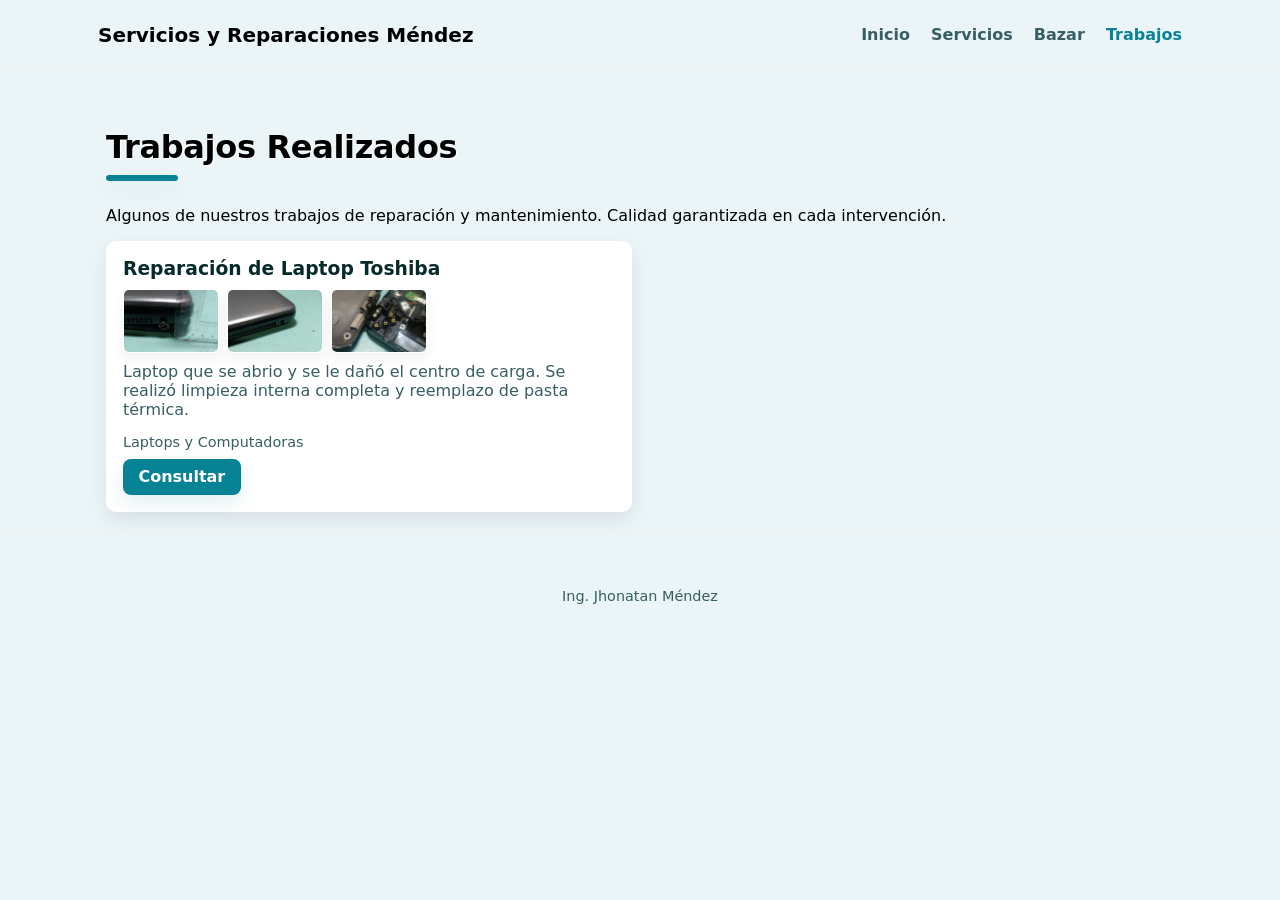
==== trabajos.html @ 8ff0336d "añadida seccion trabajos realizados" ====
<!doctype html>
<html lang="es">
<head>
  <meta charset="utf-8" />
  <meta name="viewport" content="width=device-width,initial-scale=1" />
  <title>Trabajos Realizados - Servicios y Reparaciones Méndez</title>
  <meta name="description" content="Galería de trabajos realizados - reparaciones de electrodomésticos y electrónica." />
  <link rel="stylesheet" href="css/styles.css">
</head>
<body>
  <header class="site-header">
    <div class="container header-inner">
      <h1 class="brand">Servicios y Reparaciones Méndez</h1>
      <nav class="nav">
        <a href="index.html#hero">Inicio</a>
        <a href="index.html#servicios">Servicios</a>
        <a href="index.html#bazar">Bazar</a>
        <a href="#trabajos" class="active">Trabajos</a>
      </nav>
    </div>
  </header>

  <main>
    <section id="trabajos" class="seccion-trabajos container">
      <h2>Trabajos Realizados</h2>
      <p class="muted">Algunos de nuestros trabajos de reparación y mantenimiento. Calidad garantizada en cada intervención.</p>
      
      <div id="trabajos-list" class="grid trabajos-grid" aria-live="polite">
        <!-- tarjetas generadas dinámicamente -->
      </div>
    </section>
  </main>

  <footer class="site-footer">
    <div class="container">
      <p>Ing. Jhonatan Méndez</p>
    </div>
  </footer>
  
  <script src="js/trabajos.js" defer></script>
</body>
</html>
---- css/styles.css ----
:root{
  /* Nueva paleta integrada */
  --bg: #EBF4F6;          /* fondo principal (muy claro) */
  --primary-dark: #09637E;/* color principal oscuro */
  --accent: #088395;      /* color de acción (botones) */
  --primary-light: #7AB2B2;/* color secundario / acentos suaves */

  /* superficies y componentes */
  --card: #ffffff;               /* fondo de tarjetas */
  --card-plate: rgba(8,131,149,0.06); /* brillo leve sobre cartas */
  --surface: #f1f7f8;            /* superficies intermedias */

  /* tipografía / contraste */
  --text: #072b2b;   /* texto principal oscuro (antes --white) */
  --muted: #375e62;  /* texto secundario más suave */
  --soft-border: rgba(7,34,39,0.06);

  --gap:1rem;
  --max-width:1100px;
  font-family: Inter, system-ui, -apple-system, "Segoe UI", Roboto, "Helvetica Neue", Arial;
}
*{box-sizing:border-box}
html,body{height:100%}
body{
  margin:0;
  background: var(--bg) !important;
  background-image: none !important;
}

/* Aplicar colores nuevos */
body{
  background: var(--bg) !important;
  color: var(--text);
}
.site-header,
.container{ background: transparent; }

/* Tarjetas y paneles */
.card,
.item-card,
.service-item{
  background-color: var(--card);
  border: 1px solid var(--soft-border);
  color: var(--text);
  box-shadow: 0 8px 20px rgba(5,20,20,0.04);
}

/* Texto secundario */
.lead,
.item-desc,
.item-meta,
.service-text p{ color: var(--muted); }

/* Botones de acción */
.btn-cta{
  background: var(--accent);
  color: #fff;
  box-shadow: 0 6px 18px rgba(8,131,149,0.10);
}

/* Bordes y detalles */
.hero-visual,
.decor-img{ border:1px solid var(--soft-border); }

/* Lightbox: ajustar fondo para paleta clara */
.lightbox-overlay{ background: rgba(7,34,39,0.65); }

main{
  background: none !important;
}

/* Contenedor principal: margen lateral y ancho máximo */
.container{
  width: calc(100% - 2rem);
  max-width: var(--max-width);
  margin: 0 auto;
  padding: 1.25rem 1rem; /* evita que el contenido quede pegado al borde */
}

/* header */
.site-header{
  padding: 0.6rem 0;
  min-height: 64px;
  display: block;
  background: transparent;
  z-index: 30;
  border-bottom: 1px solid rgba(255,255,255,0.03);
}
.header-inner{
  display:flex;
  align-items:center;
  justify-content:space-between;
  gap:1rem;
  padding: 0 0.5rem;
}
.brand{ font-size:1.25rem; font-weight:700; color:var(--white); }
.nav a{ color:var(--muted); text-decoration:none; margin-left:1rem; font-weight:600; }
.nav a:hover{ color:var(--white); }
.nav a.active{ color:var(--accent); }

/* logo header */
.logo-img{
  height:36px;
  display:inline-block;
  filter:brightness(1.03) saturate(.95);
}

/* hero */
.hero{
  /* aumentar espacio vertical y altura mínima */
  padding:5rem 0;
  min-height:480px;
  display:flex;
  align-items:center; /* centra .container verticalmente */
  position:relative;
  overflow:hidden;
}

/* ajustes para pantallas grandes */
@media (min-width:1100px){
  .hero{ padding:6rem 0; min-height:560px; }
}

/* Texto del hero: más llamativo */
.hero .hero-text{
  max-width:760px;
  padding:1rem;
  color: var(--white);
}

/* Titular grande y con detalle visual */
.hero .hero-text h2{
  margin:0 0 .45rem;
  font-size: clamp(1.8rem, 4.8vw, 3.4rem); /* responsivo */
  line-height:1.02;
  font-weight:800;
  color: #ffffff;
  text-shadow: 0 10px 30px rgba(2,8,23,0.45);
  letter-spacing: -0.01em;
  position:relative;
}

/* barra de acento debajo del título */
.hero .hero-text h2::after{
  content: "";
  display:block;
  width:64px;
  height:6px;
  background: var(--accent);
  border-radius:6px;
  margin-top:12px;
  box-shadow: 0 8px 20px rgba(8,131,149,0.12);
}

/* Subtítulo más visible */
.hero .lead{
  margin:0 0 1.1rem;
  font-size: clamp(1rem, 2.4vw, 1.125rem);
  color: rgba(255,255,255,0.92);
  text-shadow: 0 6px 18px rgba(2,8,23,0.28);
}

/* Mantener CTA visible y con buen contraste */
.btn-cta{
  padding:.68rem 1rem;
  font-size:1rem;
  border-radius:10px;
  box-shadow: 0 12px 28px rgba(8,131,149,0.12);
}

/* Ajustes móviles: reducir alturas y tamaños */
@media (max-width:640px){
  .hero{ padding:2.2rem 0; min-height:260px; }
  .hero .hero-text h2{ font-size:1.4rem; line-height:1.08; }
  .hero .hero-text h2::after{ width:48px; height:5px; margin-top:10px; }
  .hero .lead{ font-size:0.98rem; }
  .btn-cta{ padding:.5rem .75rem; font-size:.95rem; }
}

/* slideshow wrapper sits behind the content */
.hero-banner{
  position:absolute;
  inset:0;
  z-index:0;
  pointer-events:none;
}

/* slides: cover, centered, crossfade via keyframes */
.hero-slide{
  position:absolute;
  inset:0;
  background-size:cover;
  background-position:center;
  background-repeat:no-repeat;
  opacity:0;
  transform: scale(1.02);
  transition: opacity .6s ease;
  animation: slideFade 16s linear infinite;
}

/* stagger start times for 4 slides (16s total -> 4s each visible) */
.hero-banner .hero-slide:nth-child(1){ animation-delay: 0s; }
.hero-banner .hero-slide:nth-child(2){ animation-delay: 4s; }
.hero-banner .hero-slide:nth-child(3){ animation-delay: 8s; }
.hero-banner .hero-slide:nth-child(4){ animation-delay: 12s; }

/* ensure content sits above slides */
.hero .container{ position:relative; z-index:2; }

/* optional semi-opaque overlay for legibility */
.hero::before{
  content:"";
  position:absolute;
  inset:0;
  z-index:1;
  border-radius:inherit;
  background: rgba(7,34,39,0.18); /* ajustar opacidad si hace falta */
  pointer-events:none;
}

/* keyframes: each slide fades in, stays, then fades out */
@keyframes slideFade{
  0%   { opacity:0; transform: scale(1.02); }
  6%   { opacity:1; transform: scale(1); }
  24%  { opacity:1; transform: scale(1); }
  30%  { opacity:0; transform: scale(1.02); }
  100% { opacity:0; transform: scale(1.02); }
}

/* pequeño ajuste responsive */
@media (max-width:540px){
  .hero{ border-radius:10px; }
  .hero::before{ background: rgba(7,34,39,0.22); }
}

/* Visual secundario: placa suave sobre el fondo para contraste */
.hero-visual{
  
  border:1px solid var(--soft-white);
  min-height:140px;
  padding:0.75rem;
  border-radius:10px;
  box-shadow:0 8px 20px rgba(0,0,0,0.12);
  background-color: rgba(255,255,255,0.02) !important;
  background-image: none !important;
}

/* estilos para el SVG hero */
.hero-svg{
  width:180px;
  height:120px;
  color:var(--muted); /* usa color gris */
  display:block;
}

/* servicios */
.seccion-servicios h2,.seccion-bazar h2{margin-top:0}
.servicios-grid{
  display:flex;
  flex-direction:column;
  gap:1.25rem;
  margin-top:1rem;
}

/* Separación entre hero y la sección de servicios */
.seccion-servicios{
  margin-top: 2.5rem;    /* espacio desde el hero */
  padding-top: 0.75rem;  /* espacio interno extra para que el h2 respire */
}

/* Asegurar que el h2 no quede pegado al borde */
.seccion-servicios h2{
  margin-top: 0.5rem;    /* empuja el título hacia abajo respecto al inicio de la sección */
}

/* opcional: más separación en pantallas grandes */
@media (min-width:1100px){
  .seccion-servicios{ margin-top:3.5rem; padding-top:1rem; }
}

/* Cada item es un grid de dos columnas (texto + imagen) */
.service-item{
  display:grid;
  grid-template-columns: 1fr 360px;
  gap:1rem;
  align-items:center;
  
  border-radius:10px;
  padding:1rem;
  border:1px solid var(--soft-white);
  background-color: var(--card) !important;
  background-image: none !important;
}

/* Alternar: para pares invertir columnas (imagen a la izquierda) */
.service-item:nth-child(even){
  grid-template-columns: 360px 1fr;
}

/* Texto e imagen: estilos */
.service-text h3{margin:0 0 .5rem;color:var(--white)}
.service-text p{margin:0;color:var(--muted)}
.service-media img{
  width:100%;
  height:100%;
  max-height:220px;
  object-fit:cover;
  border-radius:8px;
  border:1px solid rgba(255,255,255,0.04);
  box-shadow:0 8px 24px rgba(2,8,23,0.12);
}

/* Mobile: apilar texto encima de imagen y ajustar paddings */
@media (max-width:900px){
  .service-item{
    grid-template-columns:1fr;
    gap:.75rem;
    padding:.85rem;
  }
  .service-item:nth-child(even){
    grid-template-columns:1fr;
  }
  .service-media img{ max-height:180px }
}
  
/* bazar */
.bazar-grid{
  display:grid;
  grid-template-columns:repeat(3,1fr);
  gap:1rem;
}
.item-title{margin:0 0 .4rem}
.item-desc{color:var(--muted);margin:0 0 .6rem}
.item-meta{color:var(--muted);font-size:.9rem;margin-bottom:.6rem}
.card-actions{display:flex;gap:.5rem}
.btn-outline{background:transparent;border:1px solid rgba(255,255,255,0.06);color:var(--white);padding:.5rem .75rem;border-radius:8px;text-decoration:none}
.item-images{
  display:flex;
  gap:0.5rem;
  margin:0.6rem 0;
  flex-wrap:wrap;
}
.item-img{
  width:96px;
  height:64px;
  object-fit:cover;
  border-radius:6px;
  border:1px solid rgba(255,255,255,0.04);
  cursor:pointer;
}
@media (max-width:540px){
  .item-img{width:72px;height:48px}
}

/* Restaurar contorno y elevación para tarjetas del bazar (item-card) */
.item-card{
  border: 1px solid rgba(255,255,255,0.06);
  
  box-shadow: 0 8px 20px rgba(2,8,23,0.08);
  border-radius:10px;
  padding:1rem;
}

/* Espaciado y acciones dentro de la card */
.item-card .card-actions{
  margin-top:0.6rem;
  display:flex;
  gap:0.5rem;
  align-items:center;
}

/* Miniaturas dentro de la card: visual consistente */
.item-card .item-images{ margin-bottom:0.6rem; }
.item-card .item-img{
  border:1px solid rgba(255,255,255,0.04);
  box-shadow:0 6px 14px rgba(2,8,23,0.06);
  cursor:pointer;
}

/* franja decorativa */
.decor-strip{padding:0;margin-top:1rem;margin-bottom:1rem}
.decor-grid{
  display:flex;
  gap:.75rem;
  align-items:center;
  justify-content:center;
}
.decor-img{
  width:100%;
  max-width:300px;
  height:140px;
  object-fit:cover;
  border-radius:8px;
  border:1px solid var(--soft-white);
  box-shadow:0 8px 18px rgba(2,8,23,0.08);
  opacity:0.98;
}

/* footer */
.site-footer{padding:1.25rem 0;border-top:1px solid rgba(255,255,255,0.03);padding-bottom: 0rem;text-align:center;color:var(--muted);font-size:.9rem}

/* Lightbox */
.lightbox-overlay{
  position:fixed;
  inset:0;
  display:flex;
  align-items:center;
  justify-content:center;
  background:rgba(2,6,12,0.75);
  z-index:9999;
  padding:1.5rem;
  opacity:0;
  pointer-events:none;
  transition:opacity .18s ease;
}
.lightbox-overlay.open{pointer-events:auto; opacity:1;}
.lightbox-inner{
  max-width:1100px;
  width:100%;
  max-height:90vh;
  display:flex;
  align-items:center;
  justify-content:center;
  position:relative;
}
.lightbox-img{
  max-width:100%;
  max-height:90vh;
  border-radius:8px;
  box-shadow:0 18px 40px rgba(0,0,0,0.6);
  object-fit:contain;
  background:#111;
}
.lightbox-close, .lightbox-nav{
  position:absolute;
  border:0;
  color:var(--white);
  padding:.5rem;
  border-radius:6px;
  cursor:pointer;
  backdrop-filter:blur(4px);
}
.lightbox-close{top:8px;right:8px}
.lightbox-nav{top:50%;transform:translateY(-50%);width:44px;height:44px;display:flex;align-items:center;justify-content:center}
.lightbox-prev{left:8px}
.lightbox-next{right:8px}

/* pequeño ajuste para mobile */
@media (max-width:540px){
  .lightbox-nav{width:40px;height:40px}
}

/* responsive */
@media (max-width:900px){
  .hero-grid{grid-template-columns:1fr}
  .servicios-grid{grid-template-columns:repeat(2,1fr)}
  .bazar-grid{grid-template-columns:repeat(2,1fr)}
  .container{ padding-left:0.75rem; padding-right:0.75rem; }
  .header-inner{ padding-left:0.5rem; padding-right:0.5rem; }
}
@media (max-width:540px){
  .servicios-grid{grid-template-columns:1fr}
  .bazar-grid{grid-template-columns:1fr}
  .device-illustration{width:140px;height:100px;font-size:2rem}
  .hero-text h2{font-size:1.4rem}
  .item-img{width:72px;height:48px}
  .hero-visual{ min-height:140px; padding:.6rem; }
  .hero{ padding:2rem 0; border-radius:8px; }
  .hero-visual{ min-height:120px; padding:0.6rem; }
}

/* Asegurar color de texto por defecto (evita que aparezcan textos en negro) */
html, body { color: var(--white); }

/* Forzar colores dentro de tarjetas y secciones para consistencia */
.card,
.item-card,
.service-item,
.service-text,
.service-text h3,
.service-text p,
.item-title,
.item-desc,
.item-meta,
.lead {
  color: inherit; /* hereda var(--white) o var(--muted) donde corresponda */
}
.service-text p, .item-desc, .item-meta, .lead { color: var(--muted); }

/* Imágenes responsivas y evitar overflow */
img { max-width:100%; height:auto; display:block; }

/* Reforzar espacio interno en sections para que no queden pegadas */
.seccion-servicios, .seccion-bazar, .hero {
  padding-top: 1rem;
  padding-bottom: 1rem;
}

/* Restaurar estilos del hero: texto y CTA */
.hero{ position:relative; overflow:hidden; }

/* Contenido encima del banner */
.hero .container{ position:relative; z-index:2; }

/* Texto del hero */
.hero .hero-text{
  max-width:680px;
  padding:1rem;
  color: var(--text);
}
.hero .hero-text h2{
  margin:0 0 .6rem;
  font-size:2rem;
  line-height:1.08;
  color: #ffffff;
  text-shadow: 1px 1px black;
  
}
.hero .lead{
  margin:0 0 1rem;
  font-size:1.05rem;
  color: #ffffff;
  text-shadow: 1px 1px black;
}

/* Botones */
.btn{
  display:inline-block;
  font-weight:600;
  text-decoration:none;
  padding:.56rem .9rem;
  border-radius:8px;
  line-height:1;
  cursor:pointer;
  transition: transform .12s ease, box-shadow .12s ease, opacity .12s ease;
}
.btn-cta{
  background: var(--accent);
  color:#fff;
  border:1px solid rgba(0,0,0,0.04);
  box-shadow: 0 8px 20px rgba(8,131,149,0.12);
}
.btn-cta:hover{ transform: translateY(-2px); box-shadow: 0 14px 30px rgba(8,131,149,0.16); }
.btn-cta:active, .btn-cta:focus{ transform:none; outline:3px solid rgba(8,131,149,0.12); outline-offset:2px; }

/* Asegura hero-visual/banners detrás del texto */
.hero-banner, .hero-slideshow, .hero-slide{ z-index:0; pointer-events:none; }
.hero-visual{ z-index:1; }

/* Ajustes móviles */
@media (max-width:640px){
  .hero .hero-text h2{ font-size:1.4rem; }
  .btn-cta{ padding:.5rem .75rem; border-radius:7px; }
}

/* Titulares más llamativos para Servicios, Bazar y Trabajos */
.seccion-servicios h2,
.seccion-bazar h2,
.seccion-trabajos h2 {
  margin: 0 0 1rem;
  font-size: clamp(1.4rem, 2.8vw, 2rem);
  line-height: 1.05;
  font-weight: 800;
  color: rgb(0, 0, 0);
  text-shadow: 1px 1px rgb(255, 255, 255);
  letter-spacing: -0.01em;
  position: relative;
  padding-bottom: 0.6rem;
  text-transform: none;
}

/* barra de acento bajo el título (decorativa) */
.seccion-servicios h2::after,
.seccion-bazar h2::after,
.seccion-trabajos h2::after{
  content: "";
  display: block;
  width: 72px;
  height: 6px;
  background: var(--accent);
  border-radius: 6px;
  margin-top: 10px;
  box-shadow: 0 8px 20px rgba(8,131,149,0.08);
}

/* variante compacta en pantallas pequeñas */
@media (max-width:540px){
  .seccion-servicios h2,
  .seccion-bazar h2,
  .seccion-trabajos h2{
    font-size: 1.25rem;
    padding-bottom: .45rem;
  }
  .seccion-servicios h2::after,
  .seccion-bazar h2::after,
  .seccion-trabajos h2::after{
    width: 56px;
    height: 5px;
    margin-top:8px;
  }
}

/* Estilos específicos para Trabajos Realizados */
.trabajos-grid{
  display:grid;
  grid-template-columns:repeat(2,1fr);
  gap:1rem;
}

.trabajo-card{
  border: 1px solid rgba(255,255,255,0.06);
  box-shadow: 0 8px 20px rgba(2,8,23,0.08);
  border-radius:10px;
  padding:1rem;
  background-color: var(--card);
  color: var(--text);
}

.trabajo-title{margin:0 0 .4rem}
.trabajo-desc{color:var(--muted);margin:0 0 .6rem}
.trabajo-meta{color:var(--muted);font-size:.9rem;margin-bottom:.6rem}
.trabajo-images{
  display:flex;
  gap:0.5rem;
  margin:0.6rem 0;
  flex-wrap:wrap;
}
.trabajo-img{
  width:96px;
  height:64px;
  object-fit:cover;
  border-radius:6px;
  border:1px solid rgba(255,255,255,0.04);
  cursor:pointer;
  box-shadow:0 6px 14px rgba(2,8,23,0.06);
}

/* Separación para sección de trabajos */
.seccion-trabajos{
  margin-top: 2.5rem;
  padding-top: 0.75rem;
}

.seccion-trabajos h2{
  margin-top: 0.5rem;
}

/* Responsive para trabajos */
@media (max-width:900px){
  .trabajos-grid{grid-template-columns:1fr}
}

@media (max-width:540px){
  .trabajo-img{width:72px;height:48px}
}

/* Espaciado y acciones dentro de la card de trabajo */
.trabajo-card .card-actions{
  margin-top:0.6rem;
  display:flex;
  gap:0.5rem;
  align-items:center;
}

/* Miniaturas dentro de la card de trabajo */
.trabajo-card .trabajo-images{ margin-bottom:0.6rem; }
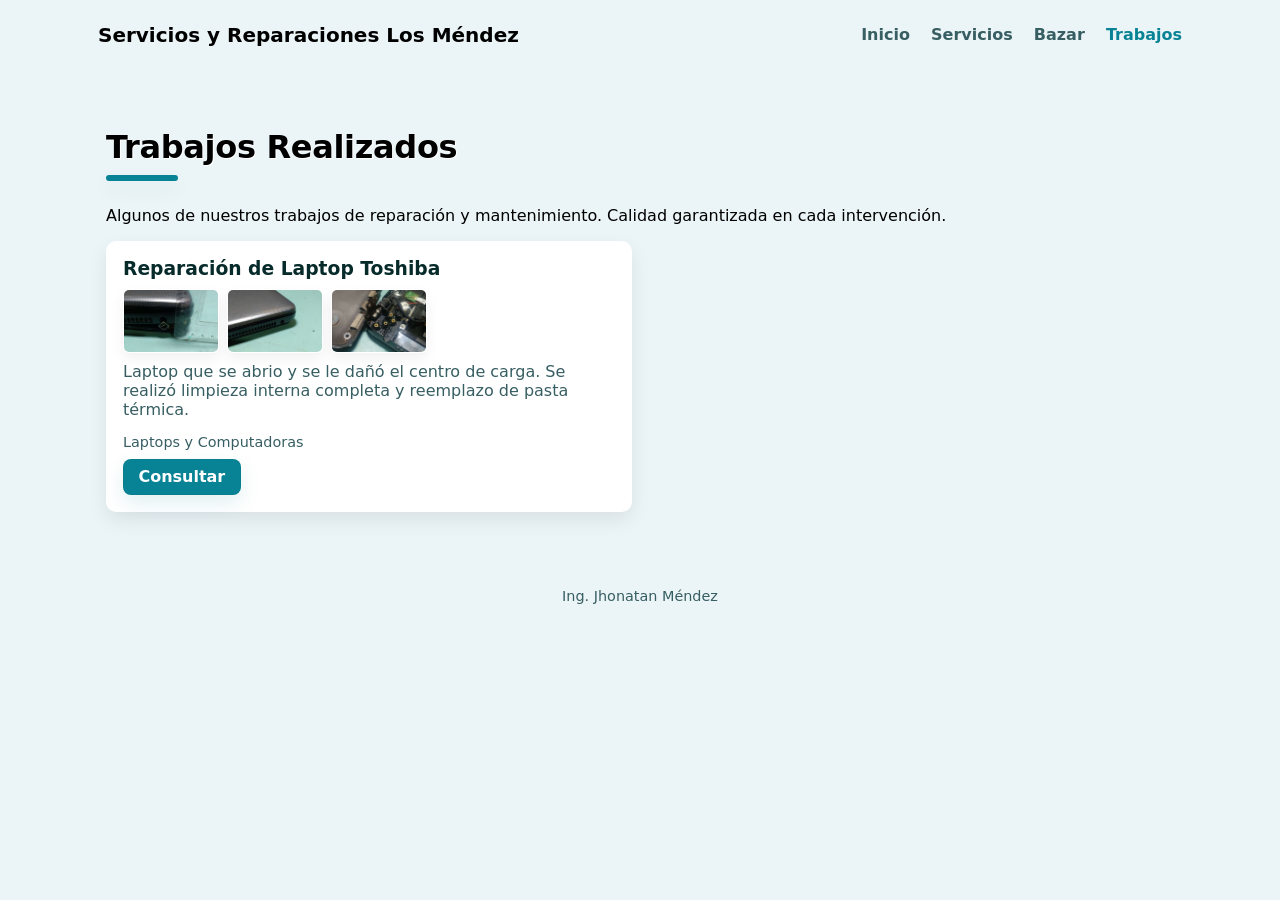
==== commit 6b609381: "le puse los mendez" ====
--- a/trabajos.html
+++ b/trabajos.html
@@ -3,14 +3,14 @@
 <head>
   <meta charset="utf-8" />
   <meta name="viewport" content="width=device-width,initial-scale=1" />
-  <title>Trabajos Realizados - Servicios y Reparaciones Méndez</title>
+  <title>Trabajos Realizados - Servicios y Reparaciones Los Méndez</title>
   <meta name="description" content="Galería de trabajos realizados - reparaciones de electrodomésticos y electrónica." />
   <link rel="stylesheet" href="css/styles.css">
 </head>
 <body>
   <header class="site-header">
     <div class="container header-inner">
-      <h1 class="brand">Servicios y Reparaciones Méndez</h1>
+      <h1 class="brand">Servicios y Reparaciones Los Méndez</h1>
       <nav class="nav">
         <a href="index.html#hero">Inicio</a>
         <a href="index.html#servicios">Servicios</a>
